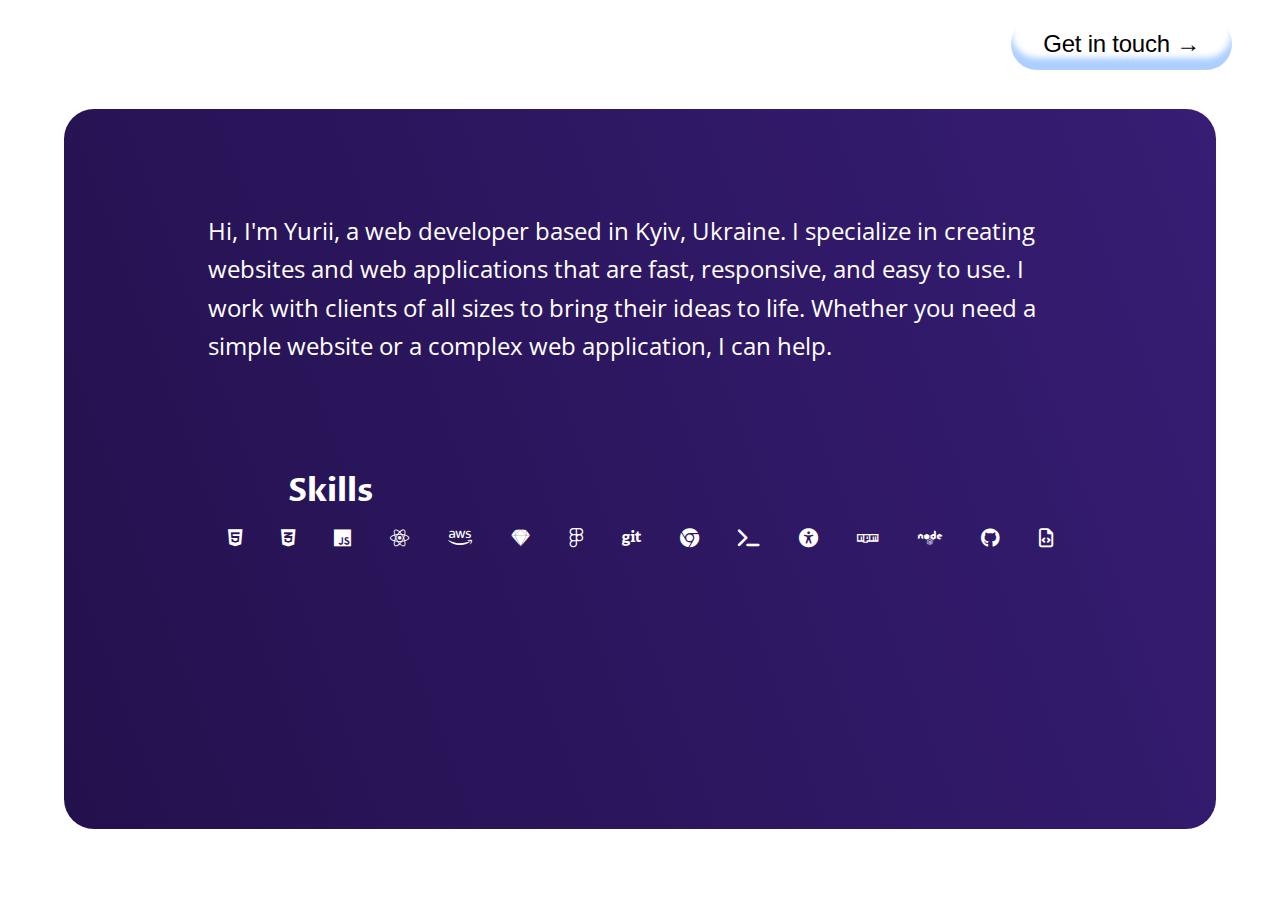
==== about.html @ 96e13c6d "first commit" ====
<!DOCTYPE html>
<html lang="en">
<head>
    <meta charset="UTF-8">
    <link rel="stylesheet" href="./styles/style.css">
    <link rel="stylesheet" href="https://cdnjs.cloudflare.com/ajax/libs/font-awesome/6.5.2/css/all.min.css">
    <link rel="preconnect" href="https://fonts.googleapis.com">
    <link rel="preconnect" href="https://fonts.gstatic.com" crossorigin>
    <link href="https://fonts.googleapis.com/css2?family=Nunito+Sans:ital,opsz,wght@0,6..12,200..1000;1,6..12,200..1000&family=Open+Sans:ital,wght@0,300..800;1,300..800&family=Proza+Libre:ital,wght@0,400;0,500;0,600;0,700;0,800;1,400;1,500;1,600;1,700;1,800&display=swap" rel="stylesheet">
    <title>Yurii's website</title>
    <style>
        html { height: 100%;}        
        section { max-width: 75%; }
    </style>
</head>

<body>
    <header>
        <h2 class="logo">Yurii Ruban</h2>
        <nav>
            <ul>
                <li><a href="./index.html">Home</a></li>
                <li><a href="#">About</a></li>
                <li><a href="./projects.html">Projects</a></li>
            </ul>
        </nav>
        <button class="btn">
            <a href="./contact.html">Get in touch &rarr;</a>
        </button>
    </header>

    <main>
        <div id="about" class="container left">          
            <section>
                <!-- <h2>About Me</h2> -->
                <p>
                    Hi, I'm Yurii, a web developer based in Kyiv, Ukraine. I specialize in creating websites and web applications that are fast, 
                    responsive, and easy to use. I work with clients of all sizes to bring their ideas to life. Whether you need 
                    a simple website or a complex web application, I can help.
                </p>
            </section>
            <section id="skills">
                <h2>Skills</h2>
                <div id="skills-container">
                    <i class="fab fa-html5"></i>
                    <i class="fab fa-css3-alt"></i>
                    <i class="fab fa-js"></i>
                    <i class="fab fa-react"></i>
                    <i class="fab fa-aws"></i>
                    <i class="fab fa-sketch"></i>
                    <i class="fab fa-figma"></i>
                    <i class="fab fa-git"></i>
                    <i class="fab fa-chrome"></i>
                    <i class="fas fa-terminal"></i>
                    <i class="fas fa-universal-access"></i>
                    <i class="fab fa-npm"></i>
                    <i class="fab fa-node"></i>
                    <i class="fab fa-github"></i>
                    <i class="fa-regular fa-file-code"></i>
                </div>
          </section>
        
        </div>
    </main>

    <footer>
        <p>&copy; 2021 Yurii's website</p>
    </footer>
</body>
</html>
---- styles/style.css ----
* {
    color: #fff;
    margin: 0;
    padding: 0;
    box-sizing: border-box;
}

html {
    font-size: 16px;
    height: 100%;
    font-family: sans-serif;
}

body {
    background-image: url("../media/background.jpg");
    height: 100%;
    background-size: cover;
    display: flex;
    flex-direction: column;
    justify-content: space-between;
    align-items: center
}

/* header */

header {
    display: flex;
    justify-content: space-between;
    align-items: center;
    width: 95%;
    padding: 1rem;
    font-family: "Proza Libre", sans-serif;

}

header h2 {
    font-size: 2.5rem;
    /* font-family: serif;
    font-style: italic; */
    letter-spacing: 2px;
}

nav {
    flex: 1 1;
    margin: 0 1rem;
    
}

header ul {
    display: flex;
    list-style: none;
    justify-content: space-around;
}

header ul li {
    font-size: 1.4rem;
    font-weight: 600;
}


.btn {
  appearance: none;
  background-color: #FFFFFF;
  border-radius: 40em;
  border-style: none;
  box-shadow: #ADCFFF 0 -12px 6px inset;
  box-sizing: border-box;
  cursor: pointer;
  display: inline-block;
  font-family: -apple-system,sans-serif;
  font-size: 1.5rem;
  font-weight: 700;
  letter-spacing: -.24px;
  margin: 0;
  outline: none;
  padding: .75rem 2rem;
  quotes: auto;
  text-align: center;
  text-decoration: none;
  transition: all .15s;
  user-select: none;
  -webkit-user-select: none;
  touch-action: manipulation;
}

.btn:hover {
  transform: scale(1.125);
}

.btn:active {
  transform: scale(1.025);
}

.btn a {
  color: #000000;
  text-decoration: none;
  font-weight: 400;
}


/* main content */

h1 {
    font-size: 3.5rem;
    margin: 2rem;
    float: center;
}

main {
    background: rgb(35,17,77);
    background: linear-gradient(70deg, rgba(35,17,77,1) 0%, rgba(45,23,97,1) 50%, rgba(50,26,107,1) 77%, rgba(55,29,116,1) 100%);
    width: 90%;
    height: 80%;
    border-radius: 30px;
    display: flex;    
}

.container {
    /* width: 100%; */
    /* min-width: 45%; */
    flex: 1 1;
    display: flex;
    flex-direction: column;
    justify-content: center;
    align-items: center;
}

.container h2 {
    font-size: 1.5rem;
    margin: 0.5rem 0;
    display: inline-block;
    /* line-height: 0.9; */
}


.left section{
    flex: 1 1;
    display: flex;
    align-items: center;
    justify-content: flex-start;
    width: 100%;
}

.left ul {
    list-style: url("./media/check-mark-2-32.png");
    width: 100%;
    padding-left: 3rem;
    margin-left: 2rem;
}

/* .container section {
    width: 75%;
    height: 40%;
    display: flex;
    flex-direction: column;
    justify-content: center;
    align-items: center;
    margin: 2rem;
} */

figure {
    width: 75%;
    max-width: 100%;
    display: flex;
    justify-content: center;
    align-items: center;
    overflow: hidden;
}

figure img {
    min-width: 300px;

    max-width: 100%;
    height: auto;
    overflow: hidden;
}

footer {
    display: flex;
    justify-content: center;
    align-items: center;
    width: 100%;
    padding: 1rem;
    color: #fff;
}

/* mobile styles */
@media only screen and (max-height: 600px) {
    html {
        height: auto;
    }   
}


@media only screen and (max-width: 768px){
    .logo {
        display: none;
    }
    html {
        height: auto;    
      }
    h1 {
        font-size: 2.5rem;
    }
    main {
        flex-direction: column;       
    }
    .container {
        width: 100%;
        height: auto;
    }
    .container h2 {
        font-size: 1.2rem;
    }
   
    figure {
        width: 90%;
    }
    figure img {
        min-width: 200px;
        max-height: 25rem;
        padding: 2rem;
    }
    header h2 {
        font-size: 1.5rem;
    }
    header ul {
        font-size: 1rem;
    }
    .btn {
        font-size: 1rem;
        padding: .5rem 1rem;
        font-size: 1.2rem;
        padding: 1rem 1.3rem;
    }
    
}

/* about  */

#about p {
    font-size: 1.5rem;
    font-family: "Open Sans", sans-serif;
    line-height: 1.6;
}

#skills {
    font-size: 1.2rem;
    flex-direction: column;
    justify-content: center;
    align-items: flex-start;
}

#skills h2 {
    font-size: 2rem;
    margin: 0 2rem;
    padding-left: 3rem;
    align-items: flex-start;
    font-family: "Proza Libre", sans-serif;
}

#skills-container {
    list-style: none;
    display: flex;
    justify-content: space-around;
    flex-wrap: wrap;
    width: 100%;
    height: 100%;
}

#skills-container i {
    font-size: 1.2rem;
    margin: 1rem 0.3rem;
}
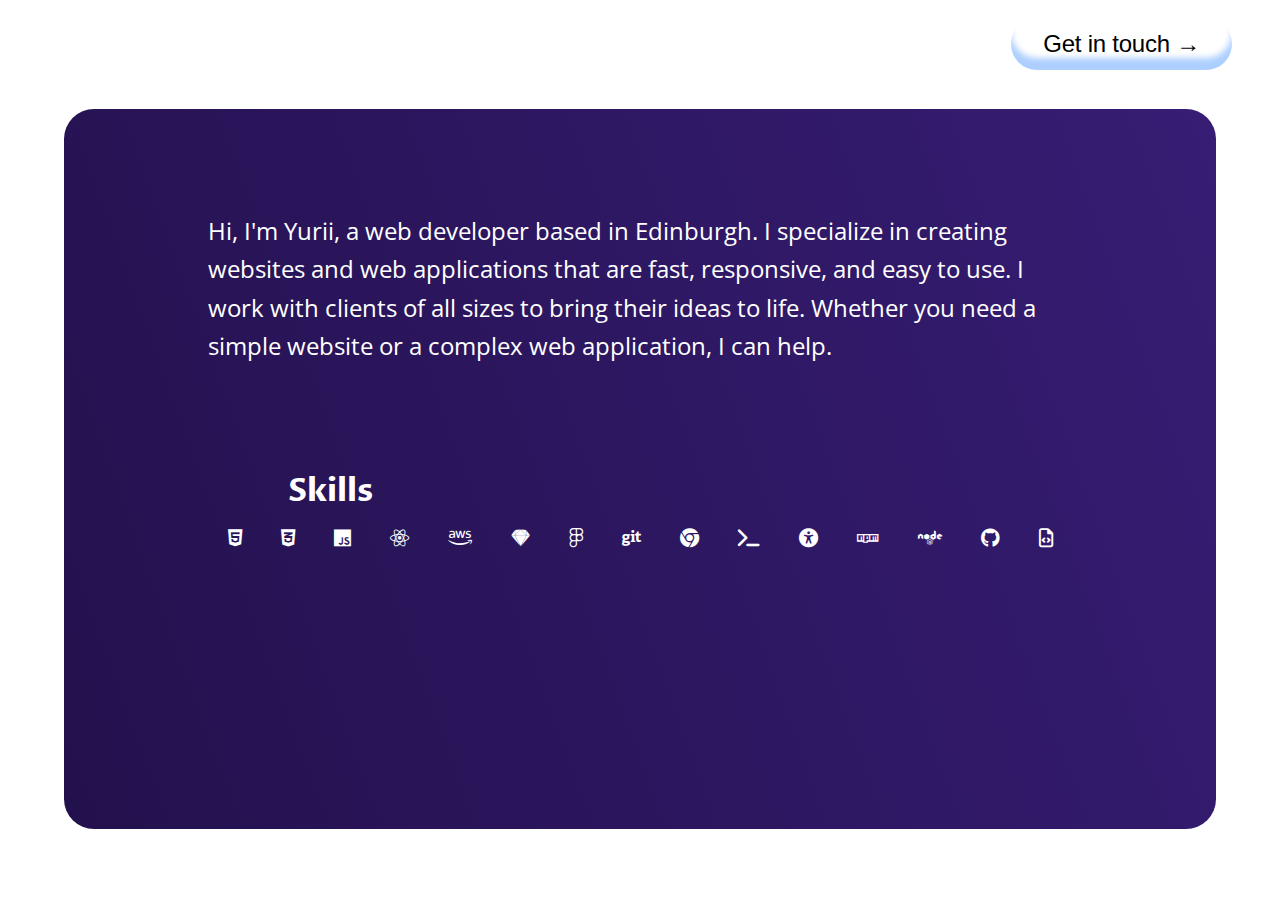
==== commit 82434d7e: "add three projects" ====
--- a/about.html
+++ b/about.html
@@ -34,7 +34,7 @@
             <section>
                 <!-- <h2>About Me</h2> -->
                 <p>
-                    Hi, I'm Yurii, a web developer based in Kyiv, Ukraine. I specialize in creating websites and web applications that are fast, 
+                    Hi, I'm Yurii, a web developer based in Edinburgh. I specialize in creating websites and web applications that are fast, 
                     responsive, and easy to use. I work with clients of all sizes to bring their ideas to life. Whether you need 
                     a simple website or a complex web application, I can help.
                 </p>
--- a/styles/style.css
+++ b/styles/style.css
@@ -43,20 +43,30 @@
 nav {
     flex: 1 1;
     margin: 0 1rem;
-    
-}
-
-header ul {
+}
+
+header ul {    
     display: flex;
     list-style: none;
-    justify-content: space-around;
+    align-items: center;
+    /* justify-content: space-around; */
 }
 
 header ul li {
+    display: flex;
+    justify-content: center;
+    flex: 1 1;
     font-size: 1.4rem;
     font-weight: 600;
 }
 
+header ul li:hover {
+    font-size: 1.5rem;
+}
+  
+header ul li:active {
+    font-size: 1.3rem;
+}
 
 .btn {
   appearance: none;
@@ -98,7 +108,7 @@
 }
 
 
-/* main content */
+/*index main content */
 
 h1 {
     font-size: 3.5rem;
@@ -116,8 +126,6 @@
 }
 
 .container {
-    /* width: 100%; */
-    /* min-width: 45%; */
     flex: 1 1;
     display: flex;
     flex-direction: column;
@@ -142,21 +150,11 @@
 }
 
 .left ul {
-    list-style: url("./media/check-mark-2-32.png");
+    list-style: url("../media/check-mark-2-32.png");
     width: 100%;
     padding-left: 3rem;
     margin-left: 2rem;
 }
-
-/* .container section {
-    width: 75%;
-    height: 40%;
-    display: flex;
-    flex-direction: column;
-    justify-content: center;
-    align-items: center;
-    margin: 2rem;
-} */
 
 figure {
     width: 75%;
@@ -196,7 +194,7 @@
     .logo {
         display: none;
     }
-    html {
+    html, body{
         height: auto;    
       }
     h1 {
@@ -271,4 +269,25 @@
 #skills-container i {
     font-size: 1.2rem;
     margin: 1rem 0.3rem;
-}+}
+
+
+/* projects */
+.info {
+    font-family: "Open Sans", sans-serif;
+    font-size: 1.2rem;
+    margin: 0.5rem;
+    line-height: 1.6;
+}
+
+.info span {
+    font-weight: 550;
+    font-size: 1.25rem;
+}
+
+.projects ul a  {
+    font-weight: 600;
+    font-size: 1.6rem;
+}
+
+/* contact */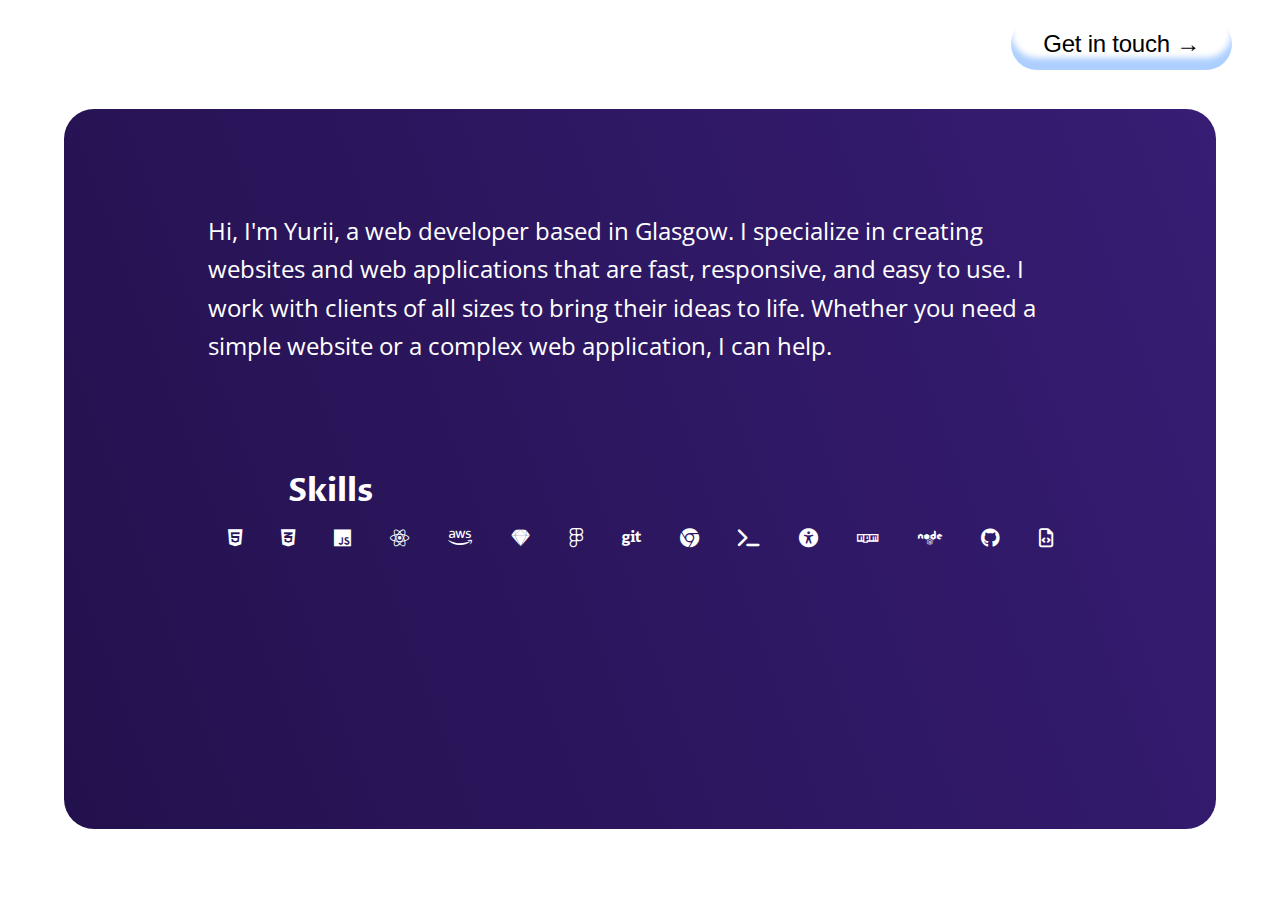
==== commit c9e6b3dd: "add reddit-lence app" ====
--- a/about.html
+++ b/about.html
@@ -6,7 +6,7 @@
     <link rel="stylesheet" href="https://cdnjs.cloudflare.com/ajax/libs/font-awesome/6.5.2/css/all.min.css">
     <link rel="preconnect" href="https://fonts.googleapis.com">
     <link rel="preconnect" href="https://fonts.gstatic.com" crossorigin>
-    <link href="https://fonts.googleapis.com/css2?family=Nunito+Sans:ital,opsz,wght@0,6..12,200..1000;1,6..12,200..1000&family=Open+Sans:ital,wght@0,300..800;1,300..800&family=Proza+Libre:ital,wght@0,400;0,500;0,600;0,700;0,800;1,400;1,500;1,600;1,700;1,800&display=swap" rel="stylesheet">
+    <link href="https://fonts.googleapis.com/css2?family=Redressed&family=Croissant+One&family=Nunito+Sans:ital,opsz,wght@0,6..12,200..1000;1,6..12,200..1000&family=Open+Sans:ital,wght@0,300..800;1,300..800&family=Proza+Libre:ital,wght@0,400;0,500;0,600;0,700;0,800;1,400;1,500;1,600;1,700;1,800&display=swap" rel="stylesheet">
     <title>Yurii's website</title>
     <style>
         html { height: 100%;}        
@@ -34,7 +34,7 @@
             <section>
                 <!-- <h2>About Me</h2> -->
                 <p>
-                    Hi, I'm Yurii, a web developer based in Edinburgh. I specialize in creating websites and web applications that are fast, 
+                    Hi, I'm Yurii, a web developer based in Glasgow. I specialize in creating websites and web applications that are fast, 
                     responsive, and easy to use. I work with clients of all sizes to bring their ideas to life. Whether you need 
                     a simple website or a complex web application, I can help.
                 </p>
--- a/styles/style.css
+++ b/styles/style.css
@@ -1,3 +1,10 @@
+/* .redressed-regular {
+    font-family: "Redressed", cursive;
+    font-weight: 400;
+    font-style: normal;
+} */
+  
+
 * {
     color: #fff;
     margin: 0;
@@ -35,10 +42,11 @@
 
 header h2 {
     font-size: 2.5rem;
-    /* font-family: serif;
-    font-style: italic; */
-    letter-spacing: 2px;
-}
+    font-family: "Redressed", "Helvetica Neue", Helvetica, Arial, sans-serif;
+    font-size: 3rem;
+    letter-spacing: 3px;
+}
+
 
 nav {
     flex: 1 1;
@@ -290,4 +298,19 @@
     font-size: 1.6rem;
 }
 
-/* contact */+/* contact */
+#contact-container {
+    display: flex;
+    flex-direction: column;
+    align-items: flex-start;
+    width: 100%;
+    height: 100%;
+}
+
+#contact-container p {
+    font-size: 1.5rem;
+    font-family: "Open Sans", sans-serif;
+    line-height: 1.6;
+    margin: 0 2rem;
+}   
+
